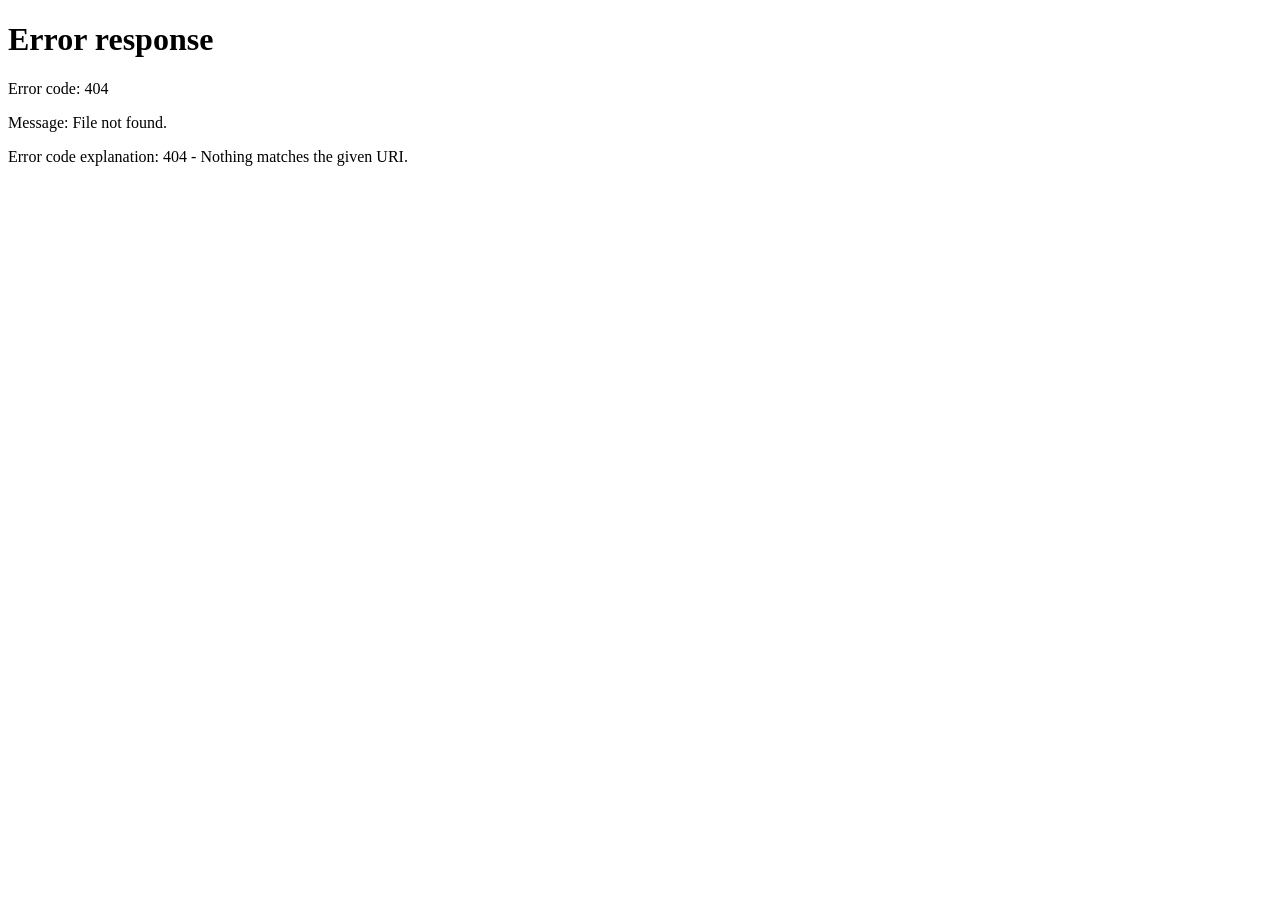
==== HTML/Index.html @ 02fd0c0d "Website UMUYOBORO TV" ====
<!DOCTYPE html>
<html lang="rw">

<head>
  <meta charset="UTF-8">
  <link rel="stylesheet" href="../css/Style2.Css">
  <meta name="viewport" content="width=device-width, initial-scale=1.0">

  <title>UMUYOBORO TV | Inyigisho & Live Programs</title>

  <meta name="description" content="UMUYOBORO TV - Inyigisho, ubutumwa bwiza, live programs n'ibiganiro bitandukanye.">
  <meta name="keywords" content="UMUYOBORO TV, Gospel, Rwanda, Inyigisho, Live TV">
  <meta name="author" content="UMUYOBORO TV">

  <!-- FONTS & ICONS -->
  <link href="https://fonts.googleapis.com/css2?family=Poppins:wght@300;400;600&display=swap" rel="stylesheet">
  <link rel="stylesheet" href="https://cdnjs.cloudflare.com/ajax/libs/font-awesome/6.5.1/css/all.min.css">

  <link rel="stylesheet" href="style.css">

  <!-- 🔐 LOGIN PROTECTION -->
  <script>
    if (localStorage.getItem("session") !== "active") {
      window.location.replace("login.html");
    }
  </script>

</head>

<body>

<!-- ================= LOADER ================= -->
<div id="loader">
  <div class="spinner"></div>
</div>

<!-- ================= MAIN ================= -->
<main>

  <!-- ================= HEADER ================= -->
  <header id="home">

    <button class="menu-icon" onclick="toggleMenu()">
      <i class="fa-solid fa-bars"></i>
    </button>

    <div class="header-container">

      <div class="logo-box">
        <img src="logo.png" class="logo" alt="UMUYOBORO TV Logo">
      </div>

      <div class="title-box">
        <h1>UMUYOBORO TV</h1>
        <p>Inyigisho • Live • Gospel</p>
      </div>

      <nav id="menu">
        <a href="#home">Home</a>
        <a href="#videos">Videos</a>
        <a href="#live">Live</a>
        <a href="#contact">Contact</a>
        <button onclick="logout()">Logout</button>
      </nav>

    </div>
  </header>

  <!-- ================= HERO ================= -->
  <section class="hero">
    <h2>Murakaza neza</h2>
    <p>Inyigisho, ubutumwa bwiza na Live programs.</p>
    <a href="#videos" class="hero-btn">Reba Videos</a>
  </section>

  <!-- ================= SLIDER ================= -->
  <section class="slider">
    <img id="slider-image" src="File.png" alt="slider image">
  </section>

  <!-- ================= VIDEOS ================= -->
  <section id="videos">
    <h2>Latest Videos</h2>

    <div class="content">

      <div class="video-card live">
        <span class="live-badge">LIVE</span>
        <iframe src="https://www.youtube.com/embed/jfKfPfyJRdk" allowfullscreen></iframe>
        <p>🔴 Live Program</p>
      </div>

      <div class="video-card">
        <iframe src="https://www.youtube.com/embed/Tha95QEdV-M" allowfullscreen></iframe>
        <p>Video 2</p>
      </div>

    </div>
  </section>

  <!-- ================= LIVE ================= -->
  <section id="live">
    <h2>🔴 LIVE TV</h2>

    <div class="video-card">
      <iframe src="https://www.youtube.com/embed/jfKfPfyJRdk" allowfullscreen></iframe>
    </div>
  </section>

  <!-- ================= CONTACT ================= -->
  <section id="contact">
    <h2>Contact Us</h2>

    <p><i class="fa-solid fa-envelope"></i> umuyoborotv@gmail.com</p>
    <p><i class="fa-solid fa-phone"></i> +250 7XXXXXXXX</p>
    <p><i class="fa-solid fa-location-dot"></i> Kigali - Rwanda</p>
  </section>

</main>

<!-- ================= FOOTER ================= -->
<footer>

  <h2>UMUYOBORO TV</h2>
  <p>Inyigisho • Gospel • Live</p>

  <div class="socials">
    <a href="https://www.youtube.com/@irakizaconseiller" target="_blank"><i class="fa-brands fa-youtube"></i></a>
    <a href="https://www.instagram.com/umuyoboro" target="_blank"><i class="fa-brands fa-instagram"></i></a>
    <a href="https://www.facebook.com/" target="_blank"><i class="fa-brands fa-facebook"></i></a>
  </div>

  <p>© <span id="year"></span> UMUYOBORO TV. All Rights Reserved.</p>

</footer>

<!-- ================= SCRIPT ================= -->
<script>
document.getElementById("year").textContent = new Date().getFullYear();

/* MENU */
function toggleMenu() {
  document.getElementById("menu").classList.toggle("show");
}

/* LOGOUT */
function logout() {
  localStorage.removeItem("session");
  window.location.replace("login.html");
}

/* LOADER + SLIDER */
window.addEventListener("load", () => {

  const loader = document.getElementById("loader");
  if (loader) {
    loader.style.opacity = "0";
    setTimeout(() => loader.style.display = "none", 300);
  }

  const images = ["File.png", "Img.jpg", "Img.png"];
  let i = 0;

  const slider = document.getElementById("slider-image");
  if (slider) slider.src = images[0];

  setInterval(() => {
    if (!slider) return;

    slider.style.opacity = 0;

    setTimeout(() => {
      i = (i + 1) % images.length;
      slider.src = images[i];
      slider.style.opacity = 1;
    }, 200);

  }, 3000);

});

/* CLOSE MENU */
document.addEventListener("click", (e) => {
  const menu = document.getElementById("menu");
  const button = document.querySelector(".menu-icon");

  if (menu && button && !menu.contains(e.target) && !button.contains(e.target)) {
    menu.classList.remove("show");
  }
});
</script>

</body>
</html>
---- css/Style2.Css ----
* {
  margin: 0;
  padding: 0;
  box-sizing: border-box;
}

html {
  scroll-behavior: smooth;
}

body {
  font-family: Arial, sans-serif;
  background: #000;
  color: #fff;
  overflow-x: hidden;
  line-height: 1.6;
}

/* ========================= HEADER ========================= */
.header-container {
  display: flex;
  align-items: center;
  justify-content: space-between;
  gap: 20px;
  padding: 12px 20px;
  flex-wrap: wrap;

  background: rgba(0, 0, 0, 0.85);
  backdrop-filter: blur(10px);
  border-bottom: 1px solid rgba(255, 215, 0, 0.15);
  position: relative;
  z-index: 1000;
}

/* LOGO */
.logo-box {
  display: flex;
  align-items: center;
  gap: 12px;
}

.logo {
  width: 55px;
  height: 55px;
  border-radius: 50%;
  object-fit: cover;
  border: 2px solid gold;
  box-shadow: 0 0 20px rgba(255, 215, 0, 0.3);
  transition: 0.3s ease;
}

.logo:hover {
  transform: scale(1.1) rotate(3deg);
}

/* TITLE */
.title-box {
  display: flex;
  flex-direction: column;
  justify-content: center;
  line-height: 1.2;
}

.title-box h1 {
  font-size: 20px;
  color: gold;
  margin: 0;
  font-weight: 700;
  letter-spacing: 1px;
}

.title-box p {
  font-size: 12px;
  color: #ccc;
  margin: 0;
  opacity: 0.85;
}

/* NAVIGATION */
nav {
  display: flex;
  gap: 15px;
  align-items: center;
  transition: 0.3s ease;
}

nav a {
  color: white;
  text-decoration: none;
  font-weight: 500;
  padding: 6px 10px;
  border-radius: 6px;
  transition: 0.3s ease;
}

nav a:hover {
  color: gold;
  background: rgba(255, 215, 0, 0.1);
  transform: translateY(-2px);
}

/* MENU ICON */
.menu-icon {
  display: none;
  font-size: 30px;
  cursor: pointer;
  color: gold;
  transition: 0.3s ease;
}

.menu-icon:hover {
  transform: scale(1.2);
}

/* ========================= HERO ========================= */
.hero {
  text-align: center;
  padding: 90px 20px;
  min-height: 80vh;

  display: flex;
  flex-direction: column;
  justify-content: center;
  align-items: center;

  background: linear-gradient(rgba(0, 0, 0, 0.6), rgba(0, 0, 0, 0.9)),
    url("slide1.jpg") center/cover;
}

.hero h2 {
  font-size: 42px;
  color: gold;
  animation: fadeIn 1s ease;
}

.hero p {
  margin-top: 10px;
  color: #ccc;
  max-width: 600px;
}

.hero-btn {
  margin-top: 20px;
  display: inline-block;
  padding: 12px 25px;
  background: gold;
  color: #000;
  text-decoration: none;
  border-radius: 8px;
  transition: 0.3s ease;
  font-weight: bold;
}

.hero-btn:hover {
  background: #fff;
  transform: scale(1.05);
}

/* ========================= SECTIONS ========================= */
section {
  padding: 60px 20px;
}

section h2 {
  text-align: center;
  margin-bottom: 30px;
  color: gold;
}

/* ========================= VIDEO GRID ========================= */
.content {
  display: grid;
  grid-template-columns: repeat(auto-fit, minmax(250px, 1fr));
  gap: 20px;
}

.video-card {
  background: #111;
  border-radius: 10px;
  overflow: hidden;
  box-shadow: 0 5px 20px rgba(0, 0, 0, 0.4);
  transition: 0.3s ease;
  position: relative;
}

.video-card:hover {
  transform: scale(1.03);
}

.video-card iframe {
  width: 100%;
  height: 200px;
  border: none;
}

/* LIVE BADGE */
.live-badge {
  position: absolute;
  top: 10px;
  left: 10px;
  background: red;
  color: white;
  padding: 5px 10px;
  font-size: 12px;
  border-radius: 5px;
  animation: blink 1s infinite;
}

/* ========================= FOOTER ========================= */
footer {
  text-align: center;
  padding: 50px 20px;
  background: #111;
}

.socials {
  display: flex;
  justify-content: center;
  gap: 15px;
  margin-top: 10px;
}

.socials a {
  color: white;
  font-size: 20px;
  transition: 0.3s ease;
}

.socials a:hover {
  color: gold;
  transform: translateY(-3px);
}

/* ========================= ANIMATIONS ========================= */
@keyframes blink {
  50% {
    opacity: 0.4;
  }
}

@keyframes fadeIn {
  from {
    opacity: 0;
    transform: translateY(20px);
  }

  to {
    opacity: 1;
    transform: translateY(0);
  }
}

/* ========================= SCROLLBAR ========================= */
::-webkit-scrollbar {
  width: 8px;
}

::-webkit-scrollbar-thumb {
  background: gold;
  border-radius: 10px;
}

/* ========================= MOBILE MENU ========================= */
@media(max-width:900px) {

  .menu-icon {
    display: block;
  }

  nav {
    display: none;
    position: absolute;
    top: 70px;
    right: 15px;
    flex-direction: column;
    background: #000;
    padding: 15px;
    border-radius: 10px;
    box-shadow: 0 10px 25px rgba(0, 0, 0, 0.5);
    z-index: 999;
    min-width: 160px;
  }

  nav.show {
    display: flex;
  }
}

@media(max-width:600px) {

  .logo {
    width: 45px;
    height: 45px;
  }

  .title-box h1 {
    font-size: 18px;
  }

  .hero h2 {
    font-size: 28px;
  }

  nav a {
    width: 100%;
    text-align: center;
  }
}
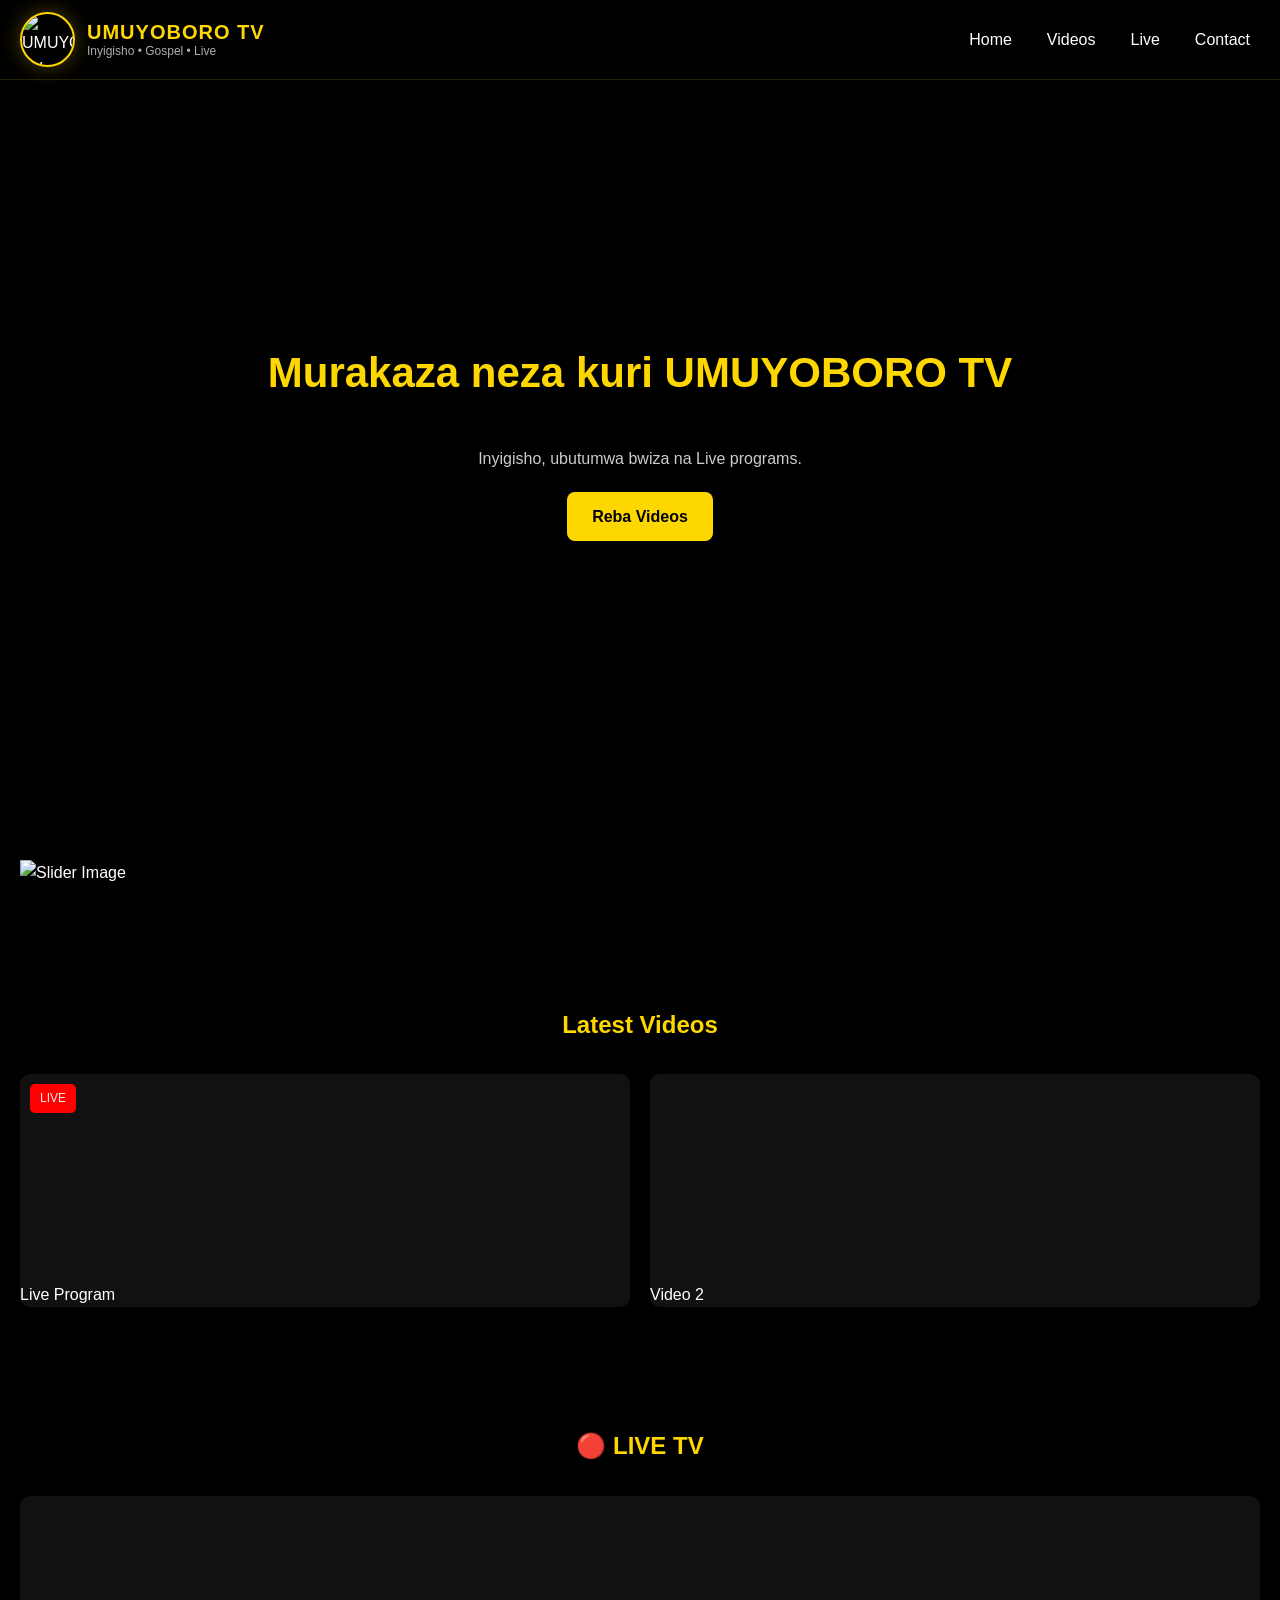
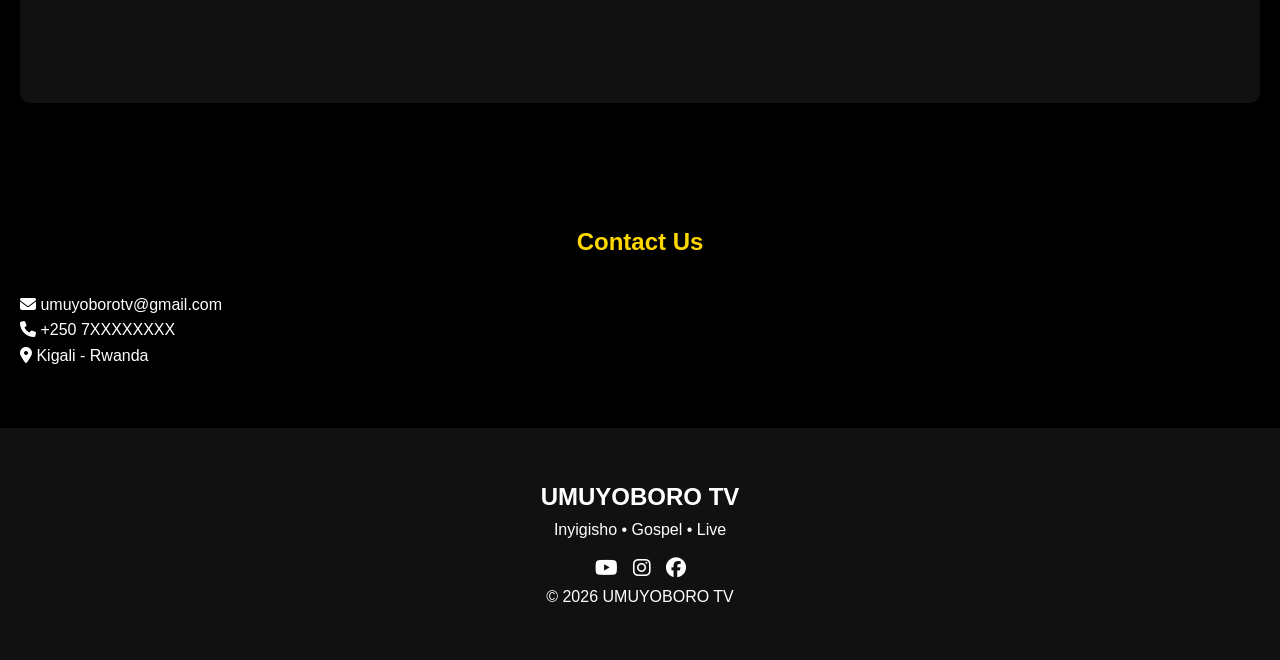
==== commit 774912fc: "changes index.css,index.html, login.css and login.html" ====
--- a/HTML/Index.html
+++ b/HTML/Index.html
@@ -3,11 +3,12 @@
 
 <head>
   <meta charset="UTF-8">
-  <link rel="stylesheet" href="../css/Style2.Css">
+  <link rel="stylesheet" href="../css/index.Css">
   <meta name="viewport" content="width=device-width, initial-scale=1.0">
 
   <title>UMUYOBORO TV | Inyigisho & Live Programs</title>
 
+  <!-- SEO -->
   <meta name="description" content="UMUYOBORO TV - Inyigisho, ubutumwa bwiza, live programs n'ibiganiro bitandukanye.">
   <meta name="keywords" content="UMUYOBORO TV, Gospel, Rwanda, Inyigisho, Live TV">
   <meta name="author" content="UMUYOBORO TV">
@@ -17,108 +18,92 @@
   <link rel="stylesheet" href="https://cdnjs.cloudflare.com/ajax/libs/font-awesome/6.5.1/css/all.min.css">
 
   <link rel="stylesheet" href="style.css">
-
-  <!-- 🔐 LOGIN PROTECTION -->
-  <script>
-    if (localStorage.getItem("session") !== "active") {
-      window.location.replace("login.html");
-    }
-  </script>
-
 </head>
 
 <body>
 
-<!-- ================= LOADER ================= -->
+<!-- LOADER -->
 <div id="loader">
   <div class="spinner"></div>
 </div>
 
-<!-- ================= MAIN ================= -->
-<main>
+<!-- HEADER -->
+<header class="header-container" id="home">
 
-  <!-- ================= HEADER ================= -->
-  <header id="home">
+  <div class="logo-box">
+    <img src="logo.png" class="logo" alt="UMUYOBORO TV Logo">
 
-    <button class="menu-icon" onclick="toggleMenu()">
-      <i class="fa-solid fa-bars"></i>
-    </button>
+    <div class="title-box">
+      <h1>UMUYOBORO TV</h1>
+      <p>Inyigisho • Gospel • Live</p>
+    </div>
+  </div>
 
-    <div class="header-container">
+  <div class="menu-icon" onclick="toggleMenu()">
+    <i class="fa-solid fa-bars"></i>
+  </div>
 
-      <div class="logo-box">
-        <img src="logo.png" class="logo" alt="UMUYOBORO TV Logo">
-      </div>
+  <nav id="menu">
+    <a href="#home">Home</a>
+    <a href="#videos">Videos</a>
+    <a href="#live">Live</a>
+    <a href="#contact">Contact</a>
+  </nav>
 
-      <div class="title-box">
-        <h1>UMUYOBORO TV</h1>
-        <p>Inyigisho • Live • Gospel</p>
-      </div>
+</header>
 
-      <nav id="menu">
-        <a href="#home">Home</a>
-        <a href="#videos">Videos</a>
-        <a href="#live">Live</a>
-        <a href="#contact">Contact</a>
-        <button onclick="logout()">Logout</button>
-      </nav>
+<!-- HERO -->
+<section class="hero">
+  <h2>Murakaza neza kuri UMUYOBORO TV</h2>
+  <p>Inyigisho, ubutumwa bwiza na Live programs.</p>
+  <a href="#videos" class="hero-btn">Reba Videos</a>
+</section>
 
-    </div>
-  </header>
+<!-- SLIDER -->
+<section class="slider">
+  <img id="slider-image" src="File.png" alt="Slider Image">
+</section>
 
-  <!-- ================= HERO ================= -->
-  <section class="hero">
-    <h2>Murakaza neza</h2>
-    <p>Inyigisho, ubutumwa bwiza na Live programs.</p>
-    <a href="#videos" class="hero-btn">Reba Videos</a>
-  </section>
+<!-- VIDEOS -->
+<section id="videos">
+  <h2>Latest Videos</h2>
 
-  <!-- ================= SLIDER ================= -->
-  <section class="slider">
-    <img id="slider-image" src="File.png" alt="slider image">
-  </section>
-
-  <!-- ================= VIDEOS ================= -->
-  <section id="videos">
-    <h2>Latest Videos</h2>
-
-    <div class="content">
-
-      <div class="video-card live">
-        <span class="live-badge">LIVE</span>
-        <iframe src="https://www.youtube.com/embed/jfKfPfyJRdk" allowfullscreen></iframe>
-        <p>🔴 Live Program</p>
-      </div>
-
-      <div class="video-card">
-        <iframe src="https://www.youtube.com/embed/Tha95QEdV-M" allowfullscreen></iframe>
-        <p>Video 2</p>
-      </div>
-
-    </div>
-  </section>
-
-  <!-- ================= LIVE ================= -->
-  <section id="live">
-    <h2>🔴 LIVE TV</h2>
+  <div class="content">
 
     <div class="video-card">
+      <span class="live-badge">LIVE</span>
       <iframe src="https://www.youtube.com/embed/jfKfPfyJRdk" allowfullscreen></iframe>
+      <p>Live Program</p>
     </div>
-  </section>
 
-  <!-- ================= CONTACT ================= -->
-  <section id="contact">
-    <h2>Contact Us</h2>
+    <div class="video-card">
+      <iframe src="https://www.youtube.com/embed/Tha95QEdV-M" allowfullscreen></iframe>
+      <p>Video 2</p>
+    </div>
 
-    <p><i class="fa-solid fa-envelope"></i> umuyoborotv@gmail.com</p>
-    <p><i class="fa-solid fa-phone"></i> +250 7XXXXXXXX</p>
-    <p><i class="fa-solid fa-location-dot"></i> Kigali - Rwanda</p>
-  </section>
+  </div>
+</section>
 
-</main>
+<!-- LIVE -->
+<section id="live">
+  <h2>🔴 LIVE TV</h2>
 
-<!-- ================= FOOTER ================= -->
+  <div class="video-card">
+    <iframe src="https://www.youtube.com/embed/jfKfPfyJRdk" allowfullscreen></iframe>
+  </div>
+
+</section>
+
+<!-- CONTACT -->
+<section id="contact">
+  <h2>Contact Us</h2>
+
+  <p><i class="fa-solid fa-envelope"></i> umuyoborotv@gmail.com</p>
+  <p><i class="fa-solid fa-phone"></i> +250 7XXXXXXXX</p>
+  <p><i class="fa-solid fa-location-dot"></i> Kigali - Rwanda</p>
+</section>
+
+<!-- FOOTER -->
 <footer>
 
   <h2>UMUYOBORO TV</h2>
@@ -126,15 +111,15 @@
 
   <div class="socials">
     <a href="https://www.youtube.com/@irakizaconseiller" target="_blank"><i class="fa-brands fa-youtube"></i></a>
-    <a href="https://www.instagram.com/umuyoboro" target="_blank"><i class="fa-brands fa-instagram"></i></a>
+    <a href="https://www.instagram.com/" target="_blank"><i class="fa-brands fa-instagram"></i></a>
     <a href="https://www.facebook.com/" target="_blank"><i class="fa-brands fa-facebook"></i></a>
   </div>
 
-  <p>© <span id="year"></span> UMUYOBORO TV. All Rights Reserved.</p>
+  <p>© <span id="year"></span> UMUYOBORO TV</p>
 
 </footer>
 
-<!-- ================= SCRIPT ================= -->
+<!-- SCRIPT -->
 <script>
 document.getElementById("year").textContent = new Date().getFullYear();
 
@@ -143,48 +128,35 @@
   document.getElementById("menu").classList.toggle("show");
 }
 
-/* LOGOUT */
-function logout() {
-  localStorage.removeItem("session");
-  window.location.replace("login.html");
-}
-
 /* LOADER + SLIDER */
 window.addEventListener("load", () => {
 
-  const loader = document.getElementById("loader");
-  if (loader) {
-    loader.style.opacity = "0";
-    setTimeout(() => loader.style.display = "none", 300);
-  }
+  document.getElementById("loader").style.display = "none";
 
   const images = ["File.png", "Img.jpg", "Img.png"];
   let i = 0;
+  const slider = document.getElementById("slider-image");
 
-  const slider = document.getElementById("slider-image");
-  if (slider) slider.src = images[0];
+  if (!slider) return;
 
   setInterval(() => {
-    if (!slider) return;
-
     slider.style.opacity = 0;
 
     setTimeout(() => {
       i = (i + 1) % images.length;
       slider.src = images[i];
       slider.style.opacity = 1;
-    }, 200);
+    }, 300);
 
   }, 3000);
-
 });
 
-/* CLOSE MENU */
+/* CLOSE MENU OUTSIDE CLICK */
 document.addEventListener("click", (e) => {
   const menu = document.getElementById("menu");
-  const button = document.querySelector(".menu-icon");
+  const icon = document.querySelector(".menu-icon");
 
-  if (menu && button && !menu.contains(e.target) && !button.contains(e.target)) {
+  if (!menu.contains(e.target) && !icon.contains(e.target)) {
     menu.classList.remove("show");
   }
 });
--- a/css/index.Css
+++ b/css/index.Css
@@ -0,0 +1,308 @@
+* {
+  margin: 0;
+  padding: 0;
+  box-sizing: border-box;
+}
+
+html {
+  scroll-behavior: smooth;
+}
+
+body {
+  font-family: Arial, sans-serif;
+  background: #000;
+  color: #fff;
+  overflow-x: hidden;
+  line-height: 1.6;
+}
+
+/* ========================= HEADER ========================= */
+.header-container {
+  display: flex;
+  align-items: center;
+  justify-content: space-between;
+  gap: 20px;
+  padding: 12px 20px;
+  flex-wrap: wrap;
+
+  background: rgba(0, 0, 0, 0.85);
+  backdrop-filter: blur(10px);
+  border-bottom: 1px solid rgba(255, 215, 0, 0.15);
+  position: relative;
+  z-index: 1000;
+}
+
+/* LOGO */
+.logo-box {
+  display: flex;
+  align-items: center;
+  gap: 12px;
+}
+
+.logo {
+  width: 55px;
+  height: 55px;
+  border-radius: 50%;
+  object-fit: cover;
+  border: 2px solid gold;
+  box-shadow: 0 0 20px rgba(255, 215, 0, 0.3);
+  transition: 0.3s ease;
+}
+
+.logo:hover {
+  transform: scale(1.1) rotate(3deg);
+}
+
+/* TITLE */
+.title-box {
+  display: flex;
+  flex-direction: column;
+  justify-content: center;
+  line-height: 1.2;
+}
+
+.title-box h1 {
+  font-size: 20px;
+  color: gold;
+  margin: 0;
+  font-weight: 700;
+  letter-spacing: 1px;
+}
+
+.title-box p {
+  font-size: 12px;
+  color: #ccc;
+  margin: 0;
+  opacity: 0.85;
+}
+
+/* NAVIGATION */
+nav {
+  display: flex;
+  gap: 15px;
+  align-items: center;
+  transition: 0.3s ease;
+}
+
+nav a {
+  color: white;
+  text-decoration: none;
+  font-weight: 500;
+  padding: 6px 10px;
+  border-radius: 6px;
+  transition: 0.3s ease;
+}
+
+nav a:hover {
+  color: gold;
+  background: rgba(255, 215, 0, 0.1);
+  transform: translateY(-2px);
+}
+
+/* MENU ICON */
+.menu-icon {
+  display: none;
+  font-size: 30px;
+  cursor: pointer;
+  color: gold;
+  transition: 0.3s ease;
+}
+
+.menu-icon:hover {
+  transform: scale(1.2);
+}
+
+/* ========================= HERO ========================= */
+.hero {
+  text-align: center;
+  padding: 90px 20px;
+  min-height: 80vh;
+
+  display: flex;
+  flex-direction: column;
+  justify-content: center;
+  align-items: center;
+
+  background: linear-gradient(rgba(0, 0, 0, 0.6), rgba(0, 0, 0, 0.9)),
+    url("slide1.jpg") center/cover;
+}
+
+.hero h2 {
+  font-size: 42px;
+  color: gold;
+  animation: fadeIn 1s ease;
+}
+
+.hero p {
+  margin-top: 10px;
+  color: #ccc;
+  max-width: 600px;
+}
+
+.hero-btn {
+  margin-top: 20px;
+  display: inline-block;
+  padding: 12px 25px;
+  background: gold;
+  color: #000;
+  text-decoration: none;
+  border-radius: 8px;
+  transition: 0.3s ease;
+  font-weight: bold;
+}
+
+.hero-btn:hover {
+  background: #fff;
+  transform: scale(1.05);
+}
+
+/* ========================= SECTIONS ========================= */
+section {
+  padding: 60px 20px;
+}
+
+section h2 {
+  text-align: center;
+  margin-bottom: 30px;
+  color: gold;
+}
+
+/* ========================= VIDEO GRID ========================= */
+.content {
+  display: grid;
+  grid-template-columns: repeat(auto-fit, minmax(250px, 1fr));
+  gap: 20px;
+}
+
+.video-card {
+  background: #111;
+  border-radius: 10px;
+  overflow: hidden;
+  box-shadow: 0 5px 20px rgba(0, 0, 0, 0.4);
+  transition: 0.3s ease;
+  position: relative;
+}
+
+.video-card:hover {
+  transform: scale(1.03);
+}
+
+.video-card iframe {
+  width: 100%;
+  height: 200px;
+  border: none;
+}
+
+/* LIVE BADGE */
+.live-badge {
+  position: absolute;
+  top: 10px;
+  left: 10px;
+  background: red;
+  color: rgb(245, 235, 235);
+  padding: 5px 10px;
+  font-size: 12px;
+  border-radius: 5px;
+  animation: blink 1s infinite;
+}
+
+/* ========================= FOOTER ========================= */
+footer {
+  text-align: center;
+  padding: 50px 20px;
+  background: #111;
+}
+
+.socials {
+  display: flex;
+  justify-content: center;
+  gap: 15px;
+  margin-top: 10px;
+}
+
+.socials a {
+  color: white;
+  font-size: 20px;
+  transition: 0.3s ease;
+}
+
+.socials a:hover {
+  color: gold;
+  transform: translateY(-3px);
+}
+
+/* ========================= ANIMATIONS ========================= */
+@keyframes blink {
+  50% {
+    opacity: 0.4;
+  }
+}
+
+@keyframes fadeIn {
+  from {
+    opacity: 0;
+    transform: translateY(20px);
+  }
+
+  to {
+    opacity: 1;
+    transform: translateY(0);
+  }
+}
+
+/* ========================= SCROLLBAR ========================= */
+::-webkit-scrollbar {
+  width: 8px;
+}
+
+::-webkit-scrollbar-thumb {
+  background: rgb(194, 184, 126);
+  border-radius: 10px;
+}
+
+/* ========================= MOBILE MENU ========================= */
+@media(max-width:900px) {
+
+  .menu-icon {
+    display: block;
+  }
+
+  nav {
+    display: none;
+    position: absolute;
+    top: 70px;
+    right: 15px;
+    flex-direction: column;
+    background: #000;
+    padding: 15px;
+    border-radius: 10px;
+    box-shadow: 0 10px 25px rgba(0, 0, 0, 0.5);
+    z-index: 999;
+    min-width: 160px;
+  }
+
+  nav.show {
+    display: flex;
+  }
+}
+
+@media(max-width:600px) {
+
+  .logo {
+    width: 45px;
+    height: 45px;
+  }
+
+  .title-box h1 {
+    font-size: 18px;
+  }
+
+  .hero h2 {
+    font-size: 28px;
+  }
+
+  nav a {
+    width: 100%;
+    text-align: center;
+  }
+}
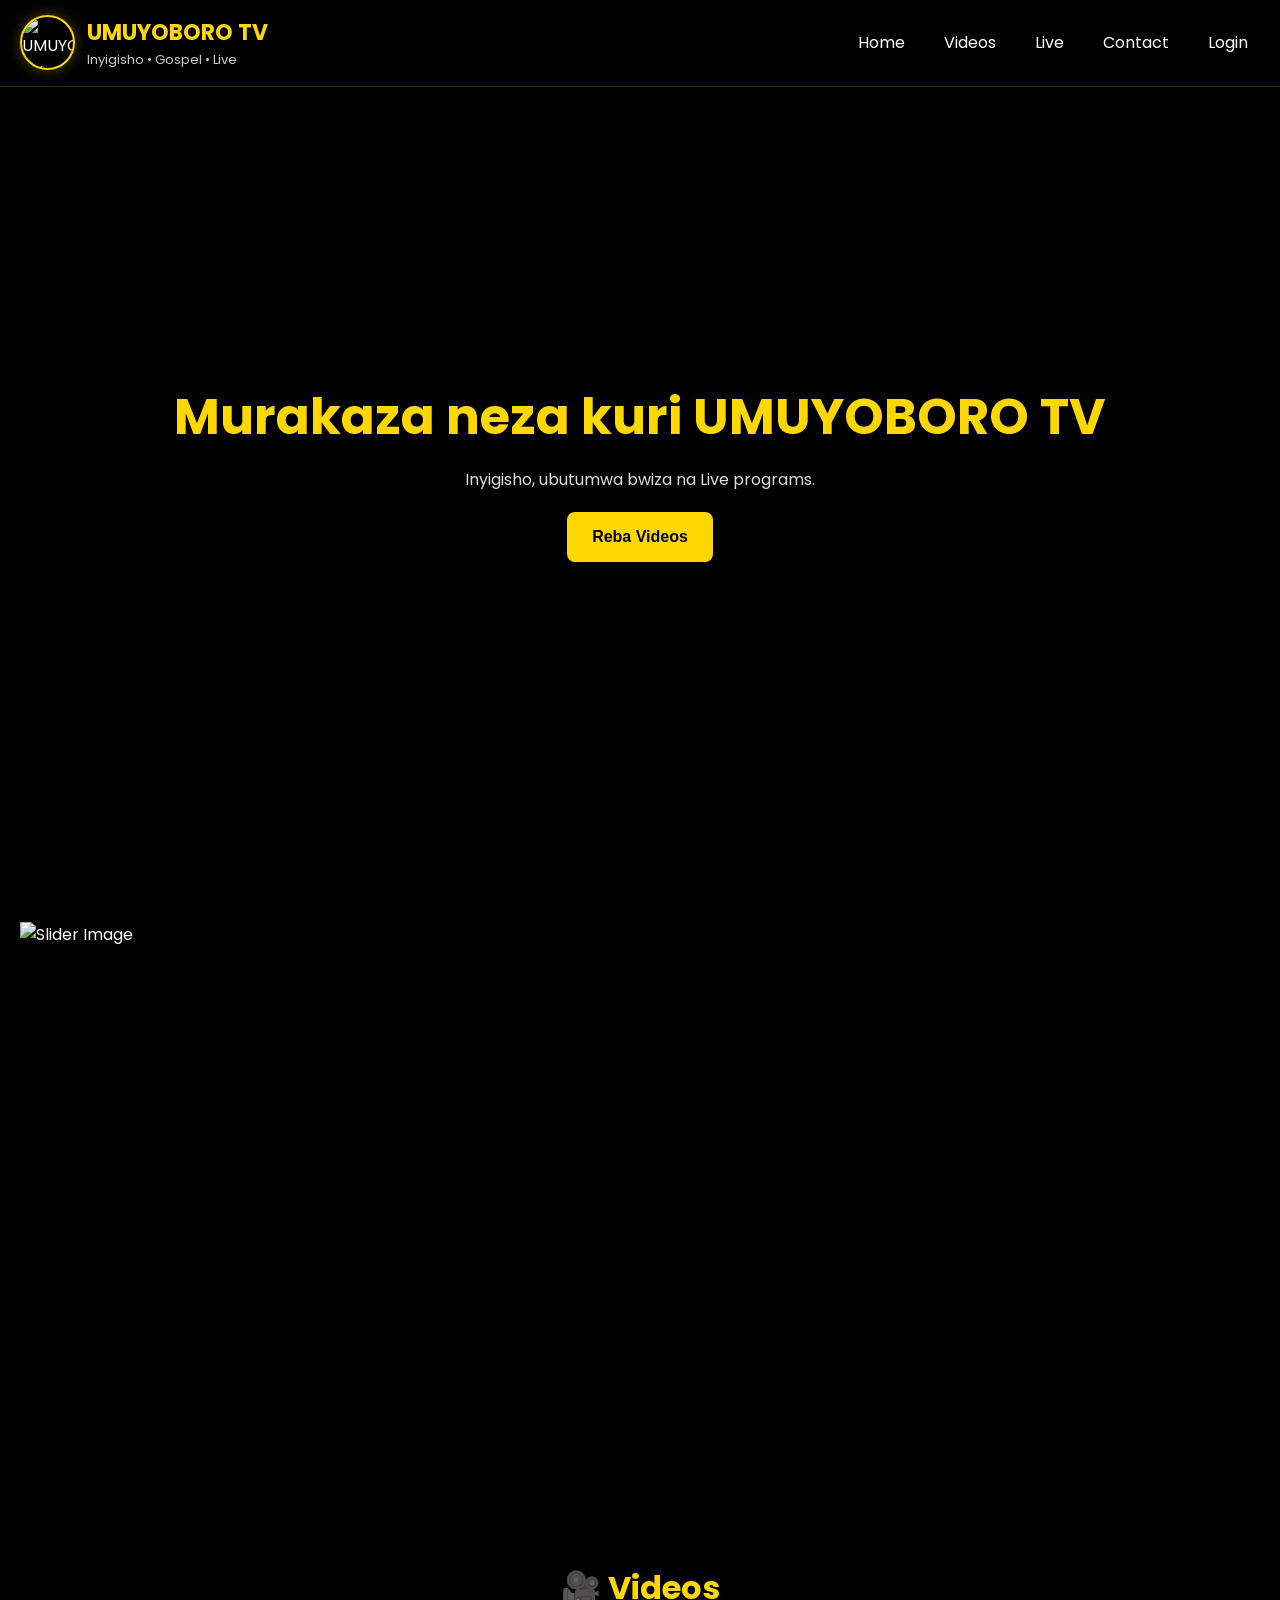
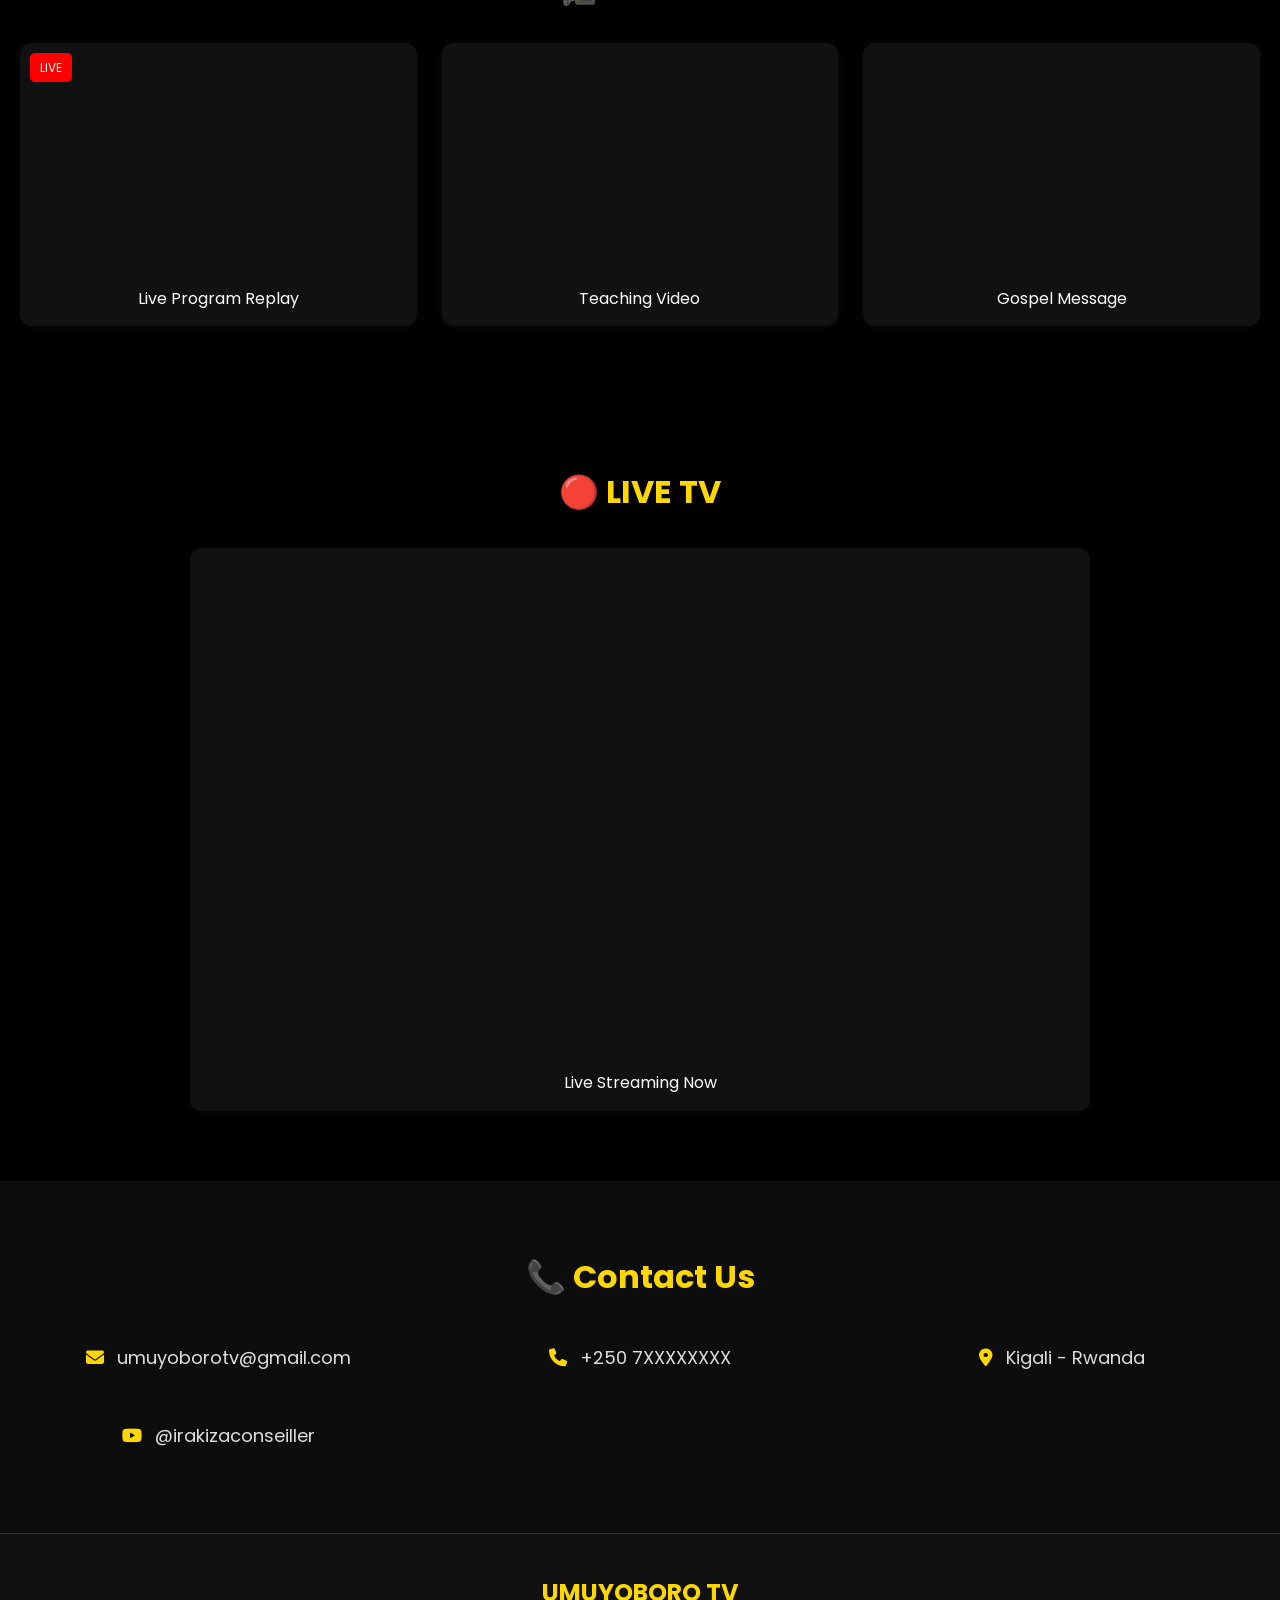
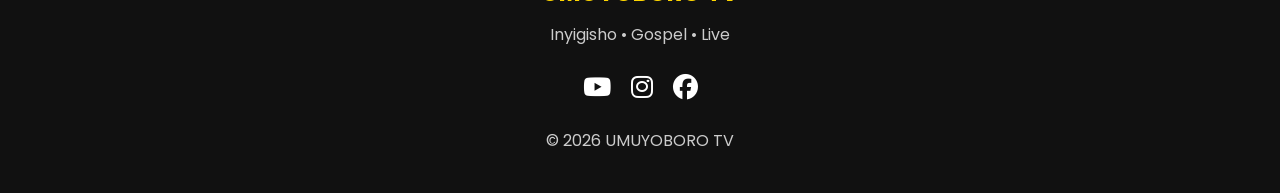
==== commit fe8371eb: "change html/index.html,css/index.css,css/index.css" ====
--- a/HTML/Index.html
+++ b/HTML/Index.html
@@ -3,21 +3,22 @@
 
 <head>
   <meta charset="UTF-8">
-  <link rel="stylesheet" href="../css/index.Css">
+<link rel="stylesheet" href="../css/index.css">
   <meta name="viewport" content="width=device-width, initial-scale=1.0">
 
   <title>UMUYOBORO TV | Inyigisho & Live Programs</title>
 
-  <!-- SEO -->
   <meta name="description" content="UMUYOBORO TV - Inyigisho, ubutumwa bwiza, live programs n'ibiganiro bitandukanye.">
-  <meta name="keywords" content="UMUYOBORO TV, Gospel, Rwanda, Inyigisho, Live TV">
-  <meta name="author" content="UMUYOBORO TV">
 
-  <!-- FONTS & ICONS -->
   <link href="https://fonts.googleapis.com/css2?family=Poppins:wght@300;400;600&display=swap" rel="stylesheet">
   <link rel="stylesheet" href="https://cdnjs.cloudflare.com/ajax/libs/font-awesome/6.5.1/css/all.min.css">
 
-  <link rel="stylesheet" href="style.css">
+  <link rel="stylesheet" href="../index.css">
+
+  <style>
+    html { scroll-behavior: smooth; }
+  </style>
+
 </head>
 
 <body>
@@ -48,71 +49,93 @@
     <a href="#videos">Videos</a>
     <a href="#live">Live</a>
     <a href="#contact">Contact</a>
+    <a href="pages/login.html">Login</a>
   </nav>
 
 </header>
 
-<!-- HERO -->
-<section class="hero">
+<!-- ================= HOME ================= -->
+<section class="hero" id="home-section">
+
   <h2>Murakaza neza kuri UMUYOBORO TV</h2>
   <p>Inyigisho, ubutumwa bwiza na Live programs.</p>
+
   <a href="#videos" class="hero-btn">Reba Videos</a>
+
 </section>
 
-<!-- SLIDER -->
 <section class="slider">
   <img id="slider-image" src="File.png" alt="Slider Image">
 </section>
 
-<!-- VIDEOS -->
+<!-- ================= VIDEOS ================= -->
 <section id="videos">
-  <h2>Latest Videos</h2>
+
+  <h2>🎥 Videos</h2>
 
   <div class="content">
 
     <div class="video-card">
       <span class="live-badge">LIVE</span>
       <iframe src="https://www.youtube.com/embed/jfKfPfyJRdk" allowfullscreen></iframe>
-      <p>Live Program</p>
+      <p>Live Program Replay</p>
     </div>
 
     <div class="video-card">
       <iframe src="https://www.youtube.com/embed/Tha95QEdV-M" allowfullscreen></iframe>
-      <p>Video 2</p>
+      <p>Teaching Video</p>
+    </div>
+
+    <div class="video-card">
+      <iframe src="https://www.youtube.com/embed/jfKfPfyJRdk" allowfullscreen></iframe>
+      <p>Gospel Message</p>
     </div>
 
   </div>
+
 </section>
 
-<!-- LIVE -->
+<!-- ================= LIVE ================= -->
 <section id="live">
+
   <h2>🔴 LIVE TV</h2>
 
   <div class="video-card">
     <iframe src="https://www.youtube.com/embed/jfKfPfyJRdk" allowfullscreen></iframe>
+    <p>Live Streaming Now</p>
   </div>
 
 </section>
 
-<!-- CONTACT -->
+<!-- ================= CONTACT ================= -->
 <section id="contact">
-  <h2>Contact Us</h2>
 
-  <p><i class="fa-solid fa-envelope"></i> umuyoborotv@gmail.com</p>
-  <p><i class="fa-solid fa-phone"></i> +250 7XXXXXXXX</p>
-  <p><i class="fa-solid fa-location-dot"></i> Kigali - Rwanda</p>
+  <h2>📞 Contact Us</h2>
+
+  <div class="content">
+
+    <p><i class="fa-solid fa-envelope"></i> umuyoborotv@gmail.com</p>
+
+    <p><i class="fa-solid fa-phone"></i> +250 7XXXXXXXX</p>
+
+    <p><i class="fa-solid fa-location-dot"></i> Kigali - Rwanda</p>
+
+    <p><i class="fa-brands fa-youtube"></i> @irakizaconseiller</p>
+
+  </div>
+
 </section>
 
-<!-- FOOTER -->
+<!-- ================= FOOTER ================= -->
 <footer>
 
   <h2>UMUYOBORO TV</h2>
   <p>Inyigisho • Gospel • Live</p>
 
   <div class="socials">
-    <a href="https://www.youtube.com/@irakizaconseiller" target="_blank"><i class="fa-brands fa-youtube"></i></a>
-    <a href="https://www.instagram.com/" target="_blank"><i class="fa-brands fa-instagram"></i></a>
-    <a href="https://www.facebook.com/" target="_blank"><i class="fa-brands fa-facebook"></i></a>
+    <a href="https://www.youtube.com/@irakizaconseiller"><i class="fa-brands fa-youtube"></i></a>
+    <a href="#"><i class="fa-brands fa-instagram"></i></a>
+    <a href="#"><i class="fa-brands fa-facebook"></i></a>
   </div>
 
   <p>© <span id="year"></span> UMUYOBORO TV</p>
@@ -123,7 +146,6 @@
 <script>
 document.getElementById("year").textContent = new Date().getFullYear();
 
-/* MENU */
 function toggleMenu() {
   document.getElementById("menu").classList.toggle("show");
 }
@@ -131,30 +153,32 @@
 /* LOADER + SLIDER */
 window.addEventListener("load", () => {
 
-  document.getElementById("loader").style.display = "none";
+  const loader = document.getElementById("loader");
+  if (loader) loader.style.display = "none";
 
   const images = ["File.png", "Img.jpg", "Img.png"];
   let i = 0;
   const slider = document.getElementById("slider-image");
 
-  if (!slider) return;
+  if (slider) {
+    setInterval(() => {
+      slider.style.opacity = 0;
 
-  setInterval(() => {
-    slider.style.opacity = 0;
+      setTimeout(() => {
+        i = (i + 1) % images.length;
+        slider.src = images[i];
+        slider.style.opacity = 1;
+      }, 300);
 
-    setTimeout(() => {
-      i = (i + 1) % images.length;
-      slider.src = images[i];
-      slider.style.opacity = 1;
-    }, 300);
-
-  }, 3000);
+    }, 3000);
+  }
 });
 
-/* CLOSE MENU OUTSIDE CLICK */
 document.addEventListener("click", (e) => {
   const menu = document.getElementById("menu");
   const icon = document.querySelector(".menu-icon");
+
+  if (!menu || !icon) return;
 
   if (!menu.contains(e.target) && !icon.contains(e.target)) {
     menu.classList.remove("show");
--- a/css/index.css
+++ b/css/index.css
@@ -0,0 +1,371 @@
+/* ========================= RESET ========================= */
+*{
+  margin:0;
+  padding:0;
+  box-sizing:border-box;
+}
+
+html{
+  scroll-behavior:smooth;
+}
+
+body{
+  font-family:'Poppins',sans-serif;
+  background:#000;
+  color:#fff;
+  overflow-x:hidden;
+  line-height:1.6;
+}
+
+/* ========================= LOADER ========================= */
+#loader{
+  position:fixed;
+  top:0;
+  left:0;
+  width:100%;
+  height:100%;
+  background:#000;
+  display:flex;
+  justify-content:center;
+  align-items:center;
+  z-index:9999;
+}
+
+.spinner{
+  width:60px;
+  height:60px;
+  border:5px solid #333;
+  border-top:5px solid gold;
+  border-radius:50%;
+  animation:spin 1s linear infinite;
+}
+
+@keyframes spin{
+  100%{
+    transform:rotate(360deg);
+  }
+}
+
+/* ========================= HEADER ========================= */
+.header-container{
+  display:flex;
+  justify-content:space-between;
+  align-items:center;
+  padding:15px 20px;
+  background:rgba(0,0,0,0.95);
+  backdrop-filter:blur(10px);
+  position:sticky;
+  top:0;
+  z-index:1000;
+  border-bottom:1px solid rgba(255,215,0,0.2);
+}
+
+.logo-box{
+  display:flex;
+  align-items:center;
+  gap:12px;
+}
+
+.logo{
+  width:55px;
+  height:55px;
+  border-radius:50%;
+  object-fit:cover;
+  border:2px solid gold;
+  box-shadow:0 0 15px rgba(255,215,0,.3);
+}
+
+.title-box h1{
+  color:gold;
+  font-size:22px;
+}
+
+.title-box p{
+  color:#ccc;
+  font-size:13px;
+}
+
+nav{
+  display:flex;
+  gap:15px;
+}
+
+nav a{
+  text-decoration:none;
+  color:#fff;
+  padding:8px 12px;
+  border-radius:6px;
+  transition:.3s;
+}
+
+nav a:hover{
+  background:rgba(255,215,0,.15);
+  color:gold;
+}
+
+.menu-icon{
+  display:none;
+  color:gold;
+  font-size:28px;
+  cursor:pointer;
+}
+
+/* ========================= HERO ========================= */
+.hero{
+  min-height:85vh;
+  display:flex;
+  flex-direction:column;
+  justify-content:center;
+  align-items:center;
+  text-align:center;
+  padding:80px 20px;
+  background:
+  linear-gradient(rgba(0,0,0,.65),rgba(0,0,0,.85)),
+  url("File.png") center/cover no-repeat;
+}
+
+.hero h2{
+  font-size:50px;
+  color:gold;
+  margin-bottom:10px;
+  animation:fadeIn 1s ease;
+}
+
+.hero p{
+  max-width:700px;
+  color:#ddd;
+  margin-bottom:20px;
+}
+
+.hero-btn{
+  display:inline-block;
+  padding:12px 25px;
+  background:gold;
+  color:#000;
+  text-decoration:none;
+  border-radius:8px;
+  font-weight:600;
+  transition:.3s;
+}
+
+.hero-btn:hover{
+  background:#fff;
+  transform:translateY(-3px);
+}
+
+/* ========================= SLIDER ========================= */
+.slider{
+  width:100%;
+  overflow:hidden;
+}
+
+#slider-image{
+  width:100%;
+  height:500px;
+  object-fit:cover;
+  display:block;
+  transition:opacity .5s ease;
+}
+
+/* ========================= SECTION ========================= */
+section{
+  padding:70px 20px;
+}
+
+section h2{
+  text-align:center;
+  color:gold;
+  margin-bottom:30px;
+  font-size:32px;
+}
+
+/* ========================= VIDEOS ========================= */
+.content{
+  display:grid;
+  grid-template-columns:repeat(auto-fit,minmax(300px,1fr));
+  gap:25px;
+}
+
+.video-card{
+  background:#111;
+  border-radius:12px;
+  overflow:hidden;
+  transition:.3s;
+  box-shadow:0 0 10px rgba(255,255,255,.05);
+  position:relative;
+}
+
+.video-card:hover{
+  transform:translateY(-5px);
+}
+
+.video-card iframe{
+  width:100%;
+  height:220px;
+  border:none;
+}
+
+.video-card p{
+  padding:15px;
+  text-align:center;
+}
+
+.live-badge{
+  position:absolute;
+  top:10px;
+  left:10px;
+  background:red;
+  color:#fff;
+  font-size:12px;
+  padding:5px 10px;
+  border-radius:5px;
+  animation:blink 1s infinite;
+}
+
+/* ========================= LIVE ========================= */
+#live .video-card{
+  max-width:900px;
+  margin:auto;
+}
+
+#live iframe{
+  width:100%;
+  height:500px;
+}
+
+/* ========================= CONTACT ========================= */
+#contact{
+  background:#0d0d0d;
+  text-align:center;
+}
+
+#contact p{
+  margin:12px 0;
+  color:#ddd;
+  font-size:18px;
+}
+
+#contact i{
+  color:gold;
+  margin-right:8px;
+}
+
+/* ========================= FOOTER ========================= */
+footer{
+  background:#111;
+  text-align:center;
+  padding:40px 20px;
+  border-top:1px solid rgba(255,215,0,.2);
+}
+
+footer h2{
+  color:gold;
+  margin-bottom:10px;
+}
+
+footer p{
+  color:#ccc;
+}
+
+.socials{
+  display:flex;
+  justify-content:center;
+  gap:20px;
+  margin:20px 0;
+}
+
+.socials a{
+  color:#fff;
+  font-size:25px;
+  transition:.3s;
+}
+
+.socials a:hover{
+  color:gold;
+  transform:scale(1.2);
+}
+
+/* ========================= SCROLLBAR ========================= */
+::-webkit-scrollbar{
+  width:8px;
+}
+
+::-webkit-scrollbar-thumb{
+  background:gold;
+  border-radius:10px;
+}
+
+/* ========================= ANIMATIONS ========================= */
+@keyframes fadeIn{
+  from{
+    opacity:0;
+    transform:translateY(20px);
+  }
+  to{
+    opacity:1;
+    transform:translateY(0);
+  }
+}
+
+@keyframes blink{
+  50%{
+    opacity:.4;
+  }
+}
+
+/* ========================= RESPONSIVE ========================= */
+@media(max-width:900px){
+
+  .menu-icon{
+    display:block;
+  }
+
+  nav{
+    display:none;
+    flex-direction:column;
+    position:absolute;
+    top:80px;
+    right:15px;
+    background:#111;
+    padding:15px;
+    border-radius:10px;
+    width:200px;
+    box-shadow:0 0 15px rgba(0,0,0,.5);
+  }
+
+  nav.show{
+    display:flex;
+  }
+}
+
+@media(max-width:768px){
+
+  .hero h2{
+    font-size:32px;
+  }
+
+  .hero p{
+    font-size:15px;
+  }
+
+  #slider-image{
+    height:250px;
+  }
+
+  #live iframe{
+    height:250px;
+  }
+
+  .logo{
+    width:45px;
+    height:45px;
+  }
+
+  .title-box h1{
+    font-size:18px;
+  }
+
+  .title-box p{
+    font-size:11px;
+  }
+}
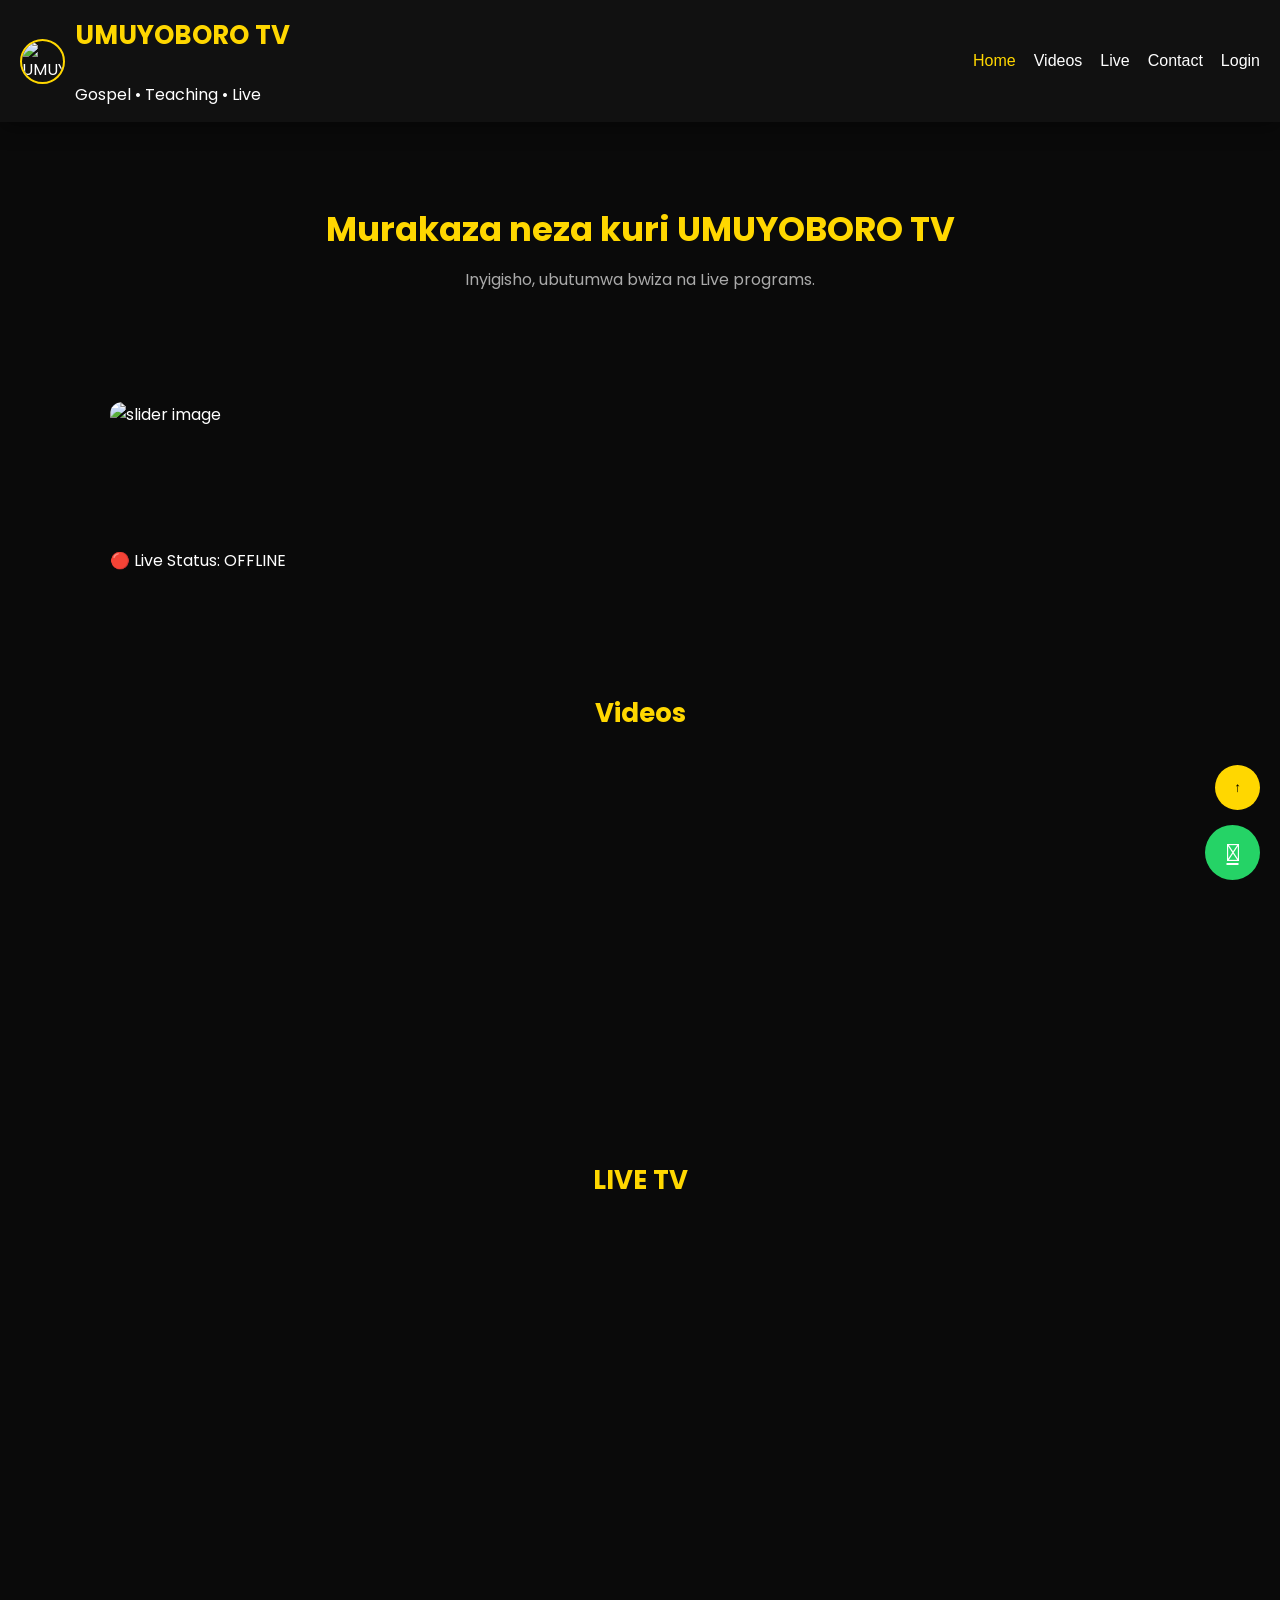
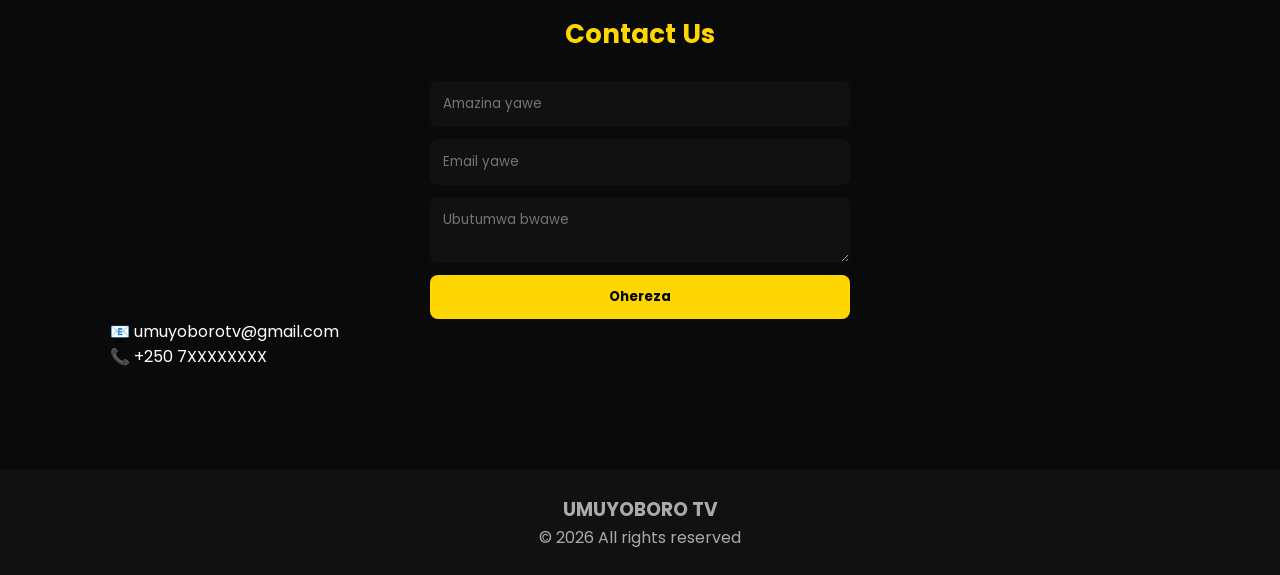
==== commit 7c107752: "chage HTML/Index.html,HTML/Login.html,CSS/index.css and CSS/login.css" ====
--- a/HTML/Index.html
+++ b/HTML/Index.html
@@ -1,24 +1,25 @@
 <!DOCTYPE html>
 <html lang="rw">
-
 <head>
   <meta charset="UTF-8">
-<link rel="stylesheet" href="../css/index.css">
+
+ <!-- CSS -->
+  <link rel="stylesheet" href="../css/index.css">
   <meta name="viewport" content="width=device-width, initial-scale=1.0">
 
-  <title>UMUYOBORO TV | Inyigisho & Live Programs</title>
+  <title>UMUYOBORO TV | Gospel & Live Programs</title>
 
-  <meta name="description" content="UMUYOBORO TV - Inyigisho, ubutumwa bwiza, live programs n'ibiganiro bitandukanye.">
+  <meta name="description" content="UMUYOBORO TV - Inyigisho, ubutumwa bwiza na Live programs.">
+  <meta name="keywords" content="Gospel Rwanda, Teaching, Live TV, UMUYOBORO TV">
+  <meta name="author" content="UMUYOBORO TV">
 
+ 
+
+  <!-- Fonts -->
   <link href="https://fonts.googleapis.com/css2?family=Poppins:wght@300;400;600&display=swap" rel="stylesheet">
+
+  <!-- Icons -->
   <link rel="stylesheet" href="https://cdnjs.cloudflare.com/ajax/libs/font-awesome/6.5.1/css/all.min.css">
-
-  <link rel="stylesheet" href="../index.css">
-
-  <style>
-    html { scroll-behavior: smooth; }
-  </style>
-
 </head>
 
 <body>
@@ -26,164 +27,127 @@
 <!-- LOADER -->
 <div id="loader">
   <div class="spinner"></div>
+  <p>Loading...</p>
 </div>
 
 <!-- HEADER -->
-<header class="header-container" id="home">
-
-  <div class="logo-box">
-    <img src="logo.png" class="logo" alt="UMUYOBORO TV Logo">
-
-    <div class="title-box">
-      <h1>UMUYOBORO TV</h1>
-      <p>Inyigisho • Gospel • Live</p>
+<header>
+  <div class="logo">
+    <img src="logo.png" alt="UMUYOBORO TV Logo">
+    <div>
+      <h2>UMUYOBORO TV</h2>
+      <p>Gospel • Teaching • Live</p>
     </div>
   </div>
 
-  <div class="menu-icon" onclick="toggleMenu()">
-    <i class="fa-solid fa-bars"></i>
-  </div>
+  <button class="menu-btn" onclick="toggleMenu()" aria-label="Menu">
+    <i class="fa fa-bars"></i>
+  </button>
 
   <nav id="menu">
-    <a href="#home">Home</a>
+    <a href="#home" class="active">Home</a>
     <a href="#videos">Videos</a>
     <a href="#live">Live</a>
     <a href="#contact">Contact</a>
     <a href="pages/login.html">Login</a>
   </nav>
-
 </header>
 
-<!-- ================= HOME ================= -->
-<section class="hero" id="home-section">
-
-  <h2>Murakaza neza kuri UMUYOBORO TV</h2>
+<!-- HERO -->
+<section id="home" class="hero">
+  <h1>Murakaza neza kuri UMUYOBORO TV</h1>
   <p>Inyigisho, ubutumwa bwiza na Live programs.</p>
-
-  <a href="#videos" class="hero-btn">Reba Videos</a>
-
 </section>
 
+<!-- SLIDER -->
 <section class="slider">
-  <img id="slider-image" src="File.png" alt="Slider Image">
+  <img id="slider-image" src="File.png" alt="slider image">
 </section>
 
-<!-- ================= VIDEOS ================= -->
-<section id="videos">
-
-  <h2>🎥 Videos</h2>
-
-  <div class="content">
-
-    <div class="video-card">
-      <span class="live-badge">LIVE</span>
-      <iframe src="https://www.youtube.com/embed/jfKfPfyJRdk" allowfullscreen></iframe>
-      <p>Live Program Replay</p>
-    </div>
-
-    <div class="video-card">
-      <iframe src="https://www.youtube.com/embed/Tha95QEdV-M" allowfullscreen></iframe>
-      <p>Teaching Video</p>
-    </div>
-
-    <div class="video-card">
-      <iframe src="https://www.youtube.com/embed/jfKfPfyJRdk" allowfullscreen></iframe>
-      <p>Gospel Message</p>
-    </div>
-
-  </div>
-
+<!-- LIVE STATUS -->
+<section class="live-status">
+  <p>🔴 Live Status: <span id="status">OFFLINE</span></p>
 </section>
 
-<!-- ================= LIVE ================= -->
-<section id="live">
+<!-- VIDEOS -->
+<section id="videos">
+  <h2>Videos</h2>
 
-  <h2>🔴 LIVE TV</h2>
-
-  <div class="video-card">
+  <div class="video-container">
     <iframe src="https://www.youtube.com/embed/jfKfPfyJRdk" allowfullscreen></iframe>
-    <p>Live Streaming Now</p>
+    <iframe src="https://www.youtube.com/embed/Tha95QEdV-M" allowfullscreen></iframe>
   </div>
-
 </section>
 
-<!-- ================= CONTACT ================= -->
-<section id="contact">
-
-  <h2>📞 Contact Us</h2>
-
-  <div class="content">
-
-    <p><i class="fa-solid fa-envelope"></i> umuyoborotv@gmail.com</p>
-
-    <p><i class="fa-solid fa-phone"></i> +250 7XXXXXXXX</p>
-
-    <p><i class="fa-solid fa-location-dot"></i> Kigali - Rwanda</p>
-
-    <p><i class="fa-brands fa-youtube"></i> @irakizaconseiller</p>
-
-  </div>
-
+<!-- LIVE -->
+<section id="live">
+  <h2>LIVE TV</h2>
+  <iframe src="https://www.youtube.com/embed/jfKfPfyJRdk" allowfullscreen></iframe>
 </section>
 
-<!-- ================= FOOTER ================= -->
+<!-- CONTACT -->
+<section id="contact">
+  <h2>Contact Us</h2>
+
+  <form onsubmit="sendMessage(event)">
+    <input id="name" type="text" placeholder="Amazina yawe" required>
+    <input id="email" type="email" placeholder="Email yawe" required>
+    <textarea id="message" placeholder="Ubutumwa bwawe" required></textarea>
+    <button type="submit">Ohereza</button>
+  </form>
+
+  <p>📧 umuyoborotv@gmail.com</p>
+  <p>📞 +250 7XXXXXXXX</p>
+</section>
+
+<!-- WHATSAPP -->
+<a class="whatsapp" href="https://wa.me/2507XXXXXXXX" target="_blank">
+  <i class="fa-brands fa-whatsapp"></i>
+</a>
+
+<!-- BACK TO TOP -->
+<button class="top-btn" onclick="window.scrollTo({top:0,behavior:'smooth'})">↑</button>
+
+<!-- FOOTER -->
 <footer>
-
-  <h2>UMUYOBORO TV</h2>
-  <p>Inyigisho • Gospel • Live</p>
-
-  <div class="socials">
-    <a href="https://www.youtube.com/@irakizaconseiller"><i class="fa-brands fa-youtube"></i></a>
-    <a href="#"><i class="fa-brands fa-instagram"></i></a>
-    <a href="#"><i class="fa-brands fa-facebook"></i></a>
-  </div>
-
-  <p>© <span id="year"></span> UMUYOBORO TV</p>
-
+  <h3>UMUYOBORO TV</h3>
+  <p>© <span id="year"></span> All rights reserved</p>
 </footer>
 
 <!-- SCRIPT -->
 <script>
 document.getElementById("year").textContent = new Date().getFullYear();
 
-function toggleMenu() {
+/* MENU */
+function toggleMenu(){
   document.getElementById("menu").classList.toggle("show");
 }
 
-/* LOADER + SLIDER */
-window.addEventListener("load", () => {
+/* LOADER */
+window.onload = () => {
+  document.getElementById("loader").style.display = "none";
+};
 
-  const loader = document.getElementById("loader");
-  if (loader) loader.style.display = "none";
+/* SLIDER */
+const images = ["File.png","Img.jpg","Img.png"];
+let i = 0;
 
-  const images = ["File.png", "Img.jpg", "Img.png"];
-  let i = 0;
-  const slider = document.getElementById("slider-image");
+setInterval(() => {
+  document.getElementById("slider-image").src = images[i];
+  i = (i + 1) % images.length;
+}, 3000);
 
-  if (slider) {
-    setInterval(() => {
-      slider.style.opacity = 0;
+/* CONTACT */
+function sendMessage(e){
+  e.preventDefault();
 
-      setTimeout(() => {
-        i = (i + 1) % images.length;
-        slider.src = images[i];
-        slider.style.opacity = 1;
-      }, 300);
+  let name = document.getElementById("name").value;
+  let email = document.getElementById("email").value;
+  let message = document.getElementById("message").value;
 
-    }, 3000);
-  }
-});
-
-document.addEventListener("click", (e) => {
-  const menu = document.getElementById("menu");
-  const icon = document.querySelector(".menu-icon");
-
-  if (!menu || !icon) return;
-
-  if (!menu.contains(e.target) && !icon.contains(e.target)) {
-    menu.classList.remove("show");
-  }
-});
+  window.location.href =
+    `mailto:umuyoborotv@gmail.com?subject=${name}&body=${email}%0A%0A${message}`;
+}
 </script>
 
 </body>
--- a/css/index.css
+++ b/css/index.css
@@ -1,8 +1,11 @@
-/* ========================= RESET ========================= */
-*{
+/* ================= RESET ================= */
+*,
+*::before,
+*::after{
   margin:0;
   padding:0;
   box-sizing:border-box;
+  font-family:'Poppins',sans-serif;
 }
 
 html{
@@ -10,362 +13,299 @@
 }
 
 body{
-  font-family:'Poppins',sans-serif;
-  background:#000;
-  color:#fff;
+  background:#0a0a0a;
+  color:#fff;
+  line-height:1.6;
+  -webkit-font-smoothing:antialiased;
   overflow-x:hidden;
-  line-height:1.6;
-}
-
-/* ========================= LOADER ========================= */
+}
+
+/* ================= LOADER ================= */
 #loader{
   position:fixed;
-  top:0;
-  left:0;
-  width:100%;
-  height:100%;
+  inset:0;
   background:#000;
   display:flex;
+  flex-direction:column;
   justify-content:center;
   align-items:center;
   z-index:9999;
+  color:#aaa;
 }
 
 .spinner{
-  width:60px;
-  height:60px;
-  border:5px solid #333;
-  border-top:5px solid gold;
+  width:45px;
+  height:45px;
+  border:4px solid #333;
+  border-top:4px solid gold;
   border-radius:50%;
   animation:spin 1s linear infinite;
+  margin-bottom:10px;
 }
 
 @keyframes spin{
-  100%{
-    transform:rotate(360deg);
-  }
-}
-
-/* ========================= HEADER ========================= */
-.header-container{
+  to{transform:rotate(360deg);}
+}
+
+/* ================= HEADER ================= */
+header{
+  position:sticky;
+  top:0;
   display:flex;
   justify-content:space-between;
   align-items:center;
   padding:15px 20px;
-  background:rgba(0,0,0,0.95);
-  backdrop-filter:blur(10px);
-  position:sticky;
-  top:0;
+  background:#111;
   z-index:1000;
-  border-bottom:1px solid rgba(255,215,0,0.2);
-}
-
-.logo-box{
+  box-shadow:0 5px 20px rgba(0,0,0,0.4);
+}
+
+/* LOGO */
+.logo{
   display:flex;
   align-items:center;
+  gap:10px;
+}
+
+.logo img{
+  width:45px;
+  height:45px;
+  border-radius:50%;
+  border:2px solid gold;
+}
+
+/* ================= NAV ================= */
+nav{
+  display:flex;
+  gap:18px;
+  transition:.3s ease;
+}
+
+nav a{
+  color:#fff;
+  text-decoration:none;
+  font-weight:500;
+  position:relative;
+  transition:.3s;
+}
+
+/* underline animation */
+nav a::after{
+  content:"";
+  position:absolute;
+  left:0;
+  bottom:-4px;
+  width:0%;
+  height:2px;
+  background:gold;
+  transition:.3s;
+}
+
+nav a:hover,
+nav a.active{
+  color:gold;
+}
+
+nav a:hover::after{
+  width:100%;
+}
+
+/* ================= MENU BUTTON ================= */
+.menu-btn{
+  display:none;
+  background:none;
+  border:none;
+  color:#fff;
+  font-size:28px;
+  cursor:pointer;
+}
+
+/* ================= MOBILE MENU ================= */
+@media(max-width:768px){
+
+  .menu-btn{
+    display:block;
+  }
+
+  nav{
+    position:absolute;
+    top:70px;
+    right:15px;
+    background:#111;
+    flex-direction:column;
+    width:220px;
+    padding:12px;
+    border-radius:12px;
+
+    opacity:0;
+    transform:translateY(-10px);
+    pointer-events:none;
+    transition:.3s ease;
+    box-shadow:0 10px 30px rgba(0,0,0,0.5);
+  }
+
+  nav.show{
+    opacity:1;
+    transform:translateY(0);
+    pointer-events:auto;
+  }
+
+  nav a{
+    padding:10px 5px;
+  }
+}
+
+/* ================= HERO ================= */
+.hero{
+  text-align:center;
+  padding:80px 20px 50px;
+}
+
+.hero h1{
+  color:gold;
+  font-size:34px;
+}
+
+.hero p{
+  color:#aaa;
+  margin-top:10px;
+}
+
+/* ================= SECTIONS ================= */
+section{
+  padding:60px 20px;
+  max-width:1100px;
+  margin:auto;
+}
+
+h2{
+  text-align:center;
+  margin-bottom:25px;
+  color:gold;
+  font-size:26px;
+}
+
+/* ================= SLIDER ================= */
+.slider img{
+  width:100%;
+  max-height:420px;
+  object-fit:cover;
+  display:block;
+  border-radius:12px;
+}
+
+/* ================= VIDEO GRID ================= */
+.video-container{
+  display:grid;
+  grid-template-columns:repeat(auto-fit,minmax(280px,1fr));
+  gap:20px;
+  padding:10px 0;
+}
+
+iframe{
+  width:100%;
+  height:260px;
+  border:none;
+  border-radius:12px;
+}
+
+/* ================= FORM ================= */
+form{
+  max-width:420px;
+  margin:auto;
+  display:flex;
+  flex-direction:column;
   gap:12px;
 }
 
-.logo{
+input,
+textarea{
+  padding:12px;
+  border:none;
+  border-radius:8px;
+  background:#111;
+  color:#fff;
+  outline:none;
+  transition:.3s;
+  border:1px solid transparent;
+}
+
+input:focus,
+textarea:focus{
+  border-color:gold;
+  box-shadow:0 0 10px rgba(255,215,0,0.2);
+}
+
+/* BUTTON */
+button{
+  padding:12px;
+  background:gold;
+  border:none;
+  border-radius:8px;
+  cursor:pointer;
+  font-weight:bold;
+  transition:.3s;
+}
+
+button:hover{
+  transform:translateY(-2px);
+  box-shadow:0 10px 20px rgba(255,215,0,0.2);
+}
+
+button:active{
+  transform:scale(0.97);
+}
+
+button:disabled{
+  opacity:0.6;
+  cursor:not-allowed;
+}
+
+/* ================= WHATSAPP ================= */
+.whatsapp{
+  position:fixed;
+  bottom:20px;
+  right:20px;
   width:55px;
   height:55px;
+  background:#25D366;
   border-radius:50%;
-  object-fit:cover;
-  border:2px solid gold;
-  box-shadow:0 0 15px rgba(255,215,0,.3);
-}
-
-.title-box h1{
-  color:gold;
-  font-size:22px;
-}
-
-.title-box p{
-  color:#ccc;
-  font-size:13px;
-}
-
-nav{
-  display:flex;
-  gap:15px;
-}
-
-nav a{
-  text-decoration:none;
-  color:#fff;
-  padding:8px 12px;
-  border-radius:6px;
-  transition:.3s;
-}
-
-nav a:hover{
-  background:rgba(255,215,0,.15);
-  color:gold;
-}
-
-.menu-icon{
-  display:none;
-  color:gold;
-  font-size:28px;
+  display:flex;
+  align-items:center;
+  justify-content:center;
+  color:#fff;
+  font-size:24px;
+  z-index:999;
+  transition:.3s;
+}
+
+.whatsapp:hover{
+  transform:scale(1.1);
+}
+
+/* ================= BACK TO TOP ================= */
+.top-btn{
+  position:fixed;
+  bottom:90px;
+  right:20px;
+  width:45px;
+  height:45px;
+  border-radius:50%;
+  border:none;
+  background:gold;
   cursor:pointer;
-}
-
-/* ========================= HERO ========================= */
-.hero{
-  min-height:85vh;
-  display:flex;
-  flex-direction:column;
-  justify-content:center;
-  align-items:center;
+  transition:.3s;
+}
+
+.top-btn:hover{
+  transform:scale(1.1);
+}
+
+/* ================= FOOTER ================= */
+footer{
   text-align:center;
-  padding:80px 20px;
-  background:
-  linear-gradient(rgba(0,0,0,.65),rgba(0,0,0,.85)),
-  url("File.png") center/cover no-repeat;
-}
-
-.hero h2{
-  font-size:50px;
-  color:gold;
-  margin-bottom:10px;
-  animation:fadeIn 1s ease;
-}
-
-.hero p{
-  max-width:700px;
-  color:#ddd;
-  margin-bottom:20px;
-}
-
-.hero-btn{
-  display:inline-block;
-  padding:12px 25px;
-  background:gold;
-  color:#000;
-  text-decoration:none;
-  border-radius:8px;
-  font-weight:600;
-  transition:.3s;
-}
-
-.hero-btn:hover{
-  background:#fff;
-  transform:translateY(-3px);
-}
-
-/* ========================= SLIDER ========================= */
-.slider{
-  width:100%;
-  overflow:hidden;
-}
-
-#slider-image{
-  width:100%;
-  height:500px;
-  object-fit:cover;
-  display:block;
-  transition:opacity .5s ease;
-}
-
-/* ========================= SECTION ========================= */
-section{
-  padding:70px 20px;
-}
-
-section h2{
-  text-align:center;
-  color:gold;
-  margin-bottom:30px;
-  font-size:32px;
-}
-
-/* ========================= VIDEOS ========================= */
-.content{
-  display:grid;
-  grid-template-columns:repeat(auto-fit,minmax(300px,1fr));
-  gap:25px;
-}
-
-.video-card{
+  padding:25px;
   background:#111;
-  border-radius:12px;
-  overflow:hidden;
-  transition:.3s;
-  box-shadow:0 0 10px rgba(255,255,255,.05);
-  position:relative;
-}
-
-.video-card:hover{
-  transform:translateY(-5px);
-}
-
-.video-card iframe{
-  width:100%;
-  height:220px;
-  border:none;
-}
-
-.video-card p{
-  padding:15px;
-  text-align:center;
-}
-
-.live-badge{
-  position:absolute;
-  top:10px;
-  left:10px;
-  background:red;
-  color:#fff;
-  font-size:12px;
-  padding:5px 10px;
-  border-radius:5px;
-  animation:blink 1s infinite;
-}
-
-/* ========================= LIVE ========================= */
-#live .video-card{
-  max-width:900px;
-  margin:auto;
-}
-
-#live iframe{
-  width:100%;
-  height:500px;
-}
-
-/* ========================= CONTACT ========================= */
-#contact{
-  background:#0d0d0d;
-  text-align:center;
-}
-
-#contact p{
-  margin:12px 0;
-  color:#ddd;
-  font-size:18px;
-}
-
-#contact i{
-  color:gold;
-  margin-right:8px;
-}
-
-/* ========================= FOOTER ========================= */
-footer{
-  background:#111;
-  text-align:center;
-  padding:40px 20px;
-  border-top:1px solid rgba(255,215,0,.2);
-}
-
-footer h2{
-  color:gold;
-  margin-bottom:10px;
-}
-
-footer p{
-  color:#ccc;
-}
-
-.socials{
-  display:flex;
-  justify-content:center;
-  gap:20px;
-  margin:20px 0;
-}
-
-.socials a{
-  color:#fff;
-  font-size:25px;
-  transition:.3s;
-}
-
-.socials a:hover{
-  color:gold;
-  transform:scale(1.2);
-}
-
-/* ========================= SCROLLBAR ========================= */
-::-webkit-scrollbar{
-  width:8px;
-}
-
-::-webkit-scrollbar-thumb{
-  background:gold;
-  border-radius:10px;
-}
-
-/* ========================= ANIMATIONS ========================= */
-@keyframes fadeIn{
-  from{
-    opacity:0;
-    transform:translateY(20px);
-  }
-  to{
-    opacity:1;
-    transform:translateY(0);
-  }
-}
-
-@keyframes blink{
-  50%{
-    opacity:.4;
-  }
-}
-
-/* ========================= RESPONSIVE ========================= */
-@media(max-width:900px){
-
-  .menu-icon{
-    display:block;
-  }
-
-  nav{
-    display:none;
-    flex-direction:column;
-    position:absolute;
-    top:80px;
-    right:15px;
-    background:#111;
-    padding:15px;
-    border-radius:10px;
-    width:200px;
-    box-shadow:0 0 15px rgba(0,0,0,.5);
-  }
-
-  nav.show{
-    display:flex;
-  }
-}
-
-@media(max-width:768px){
-
-  .hero h2{
-    font-size:32px;
-  }
-
-  .hero p{
-    font-size:15px;
-  }
-
-  #slider-image{
-    height:250px;
-  }
-
-  #live iframe{
-    height:250px;
-  }
-
-  .logo{
-    width:45px;
-    height:45px;
-  }
-
-  .title-box h1{
-    font-size:18px;
-  }
-
-  .title-box p{
-    font-size:11px;
-  }
+  margin-top:40px;
+  color:#aaa;
 }
